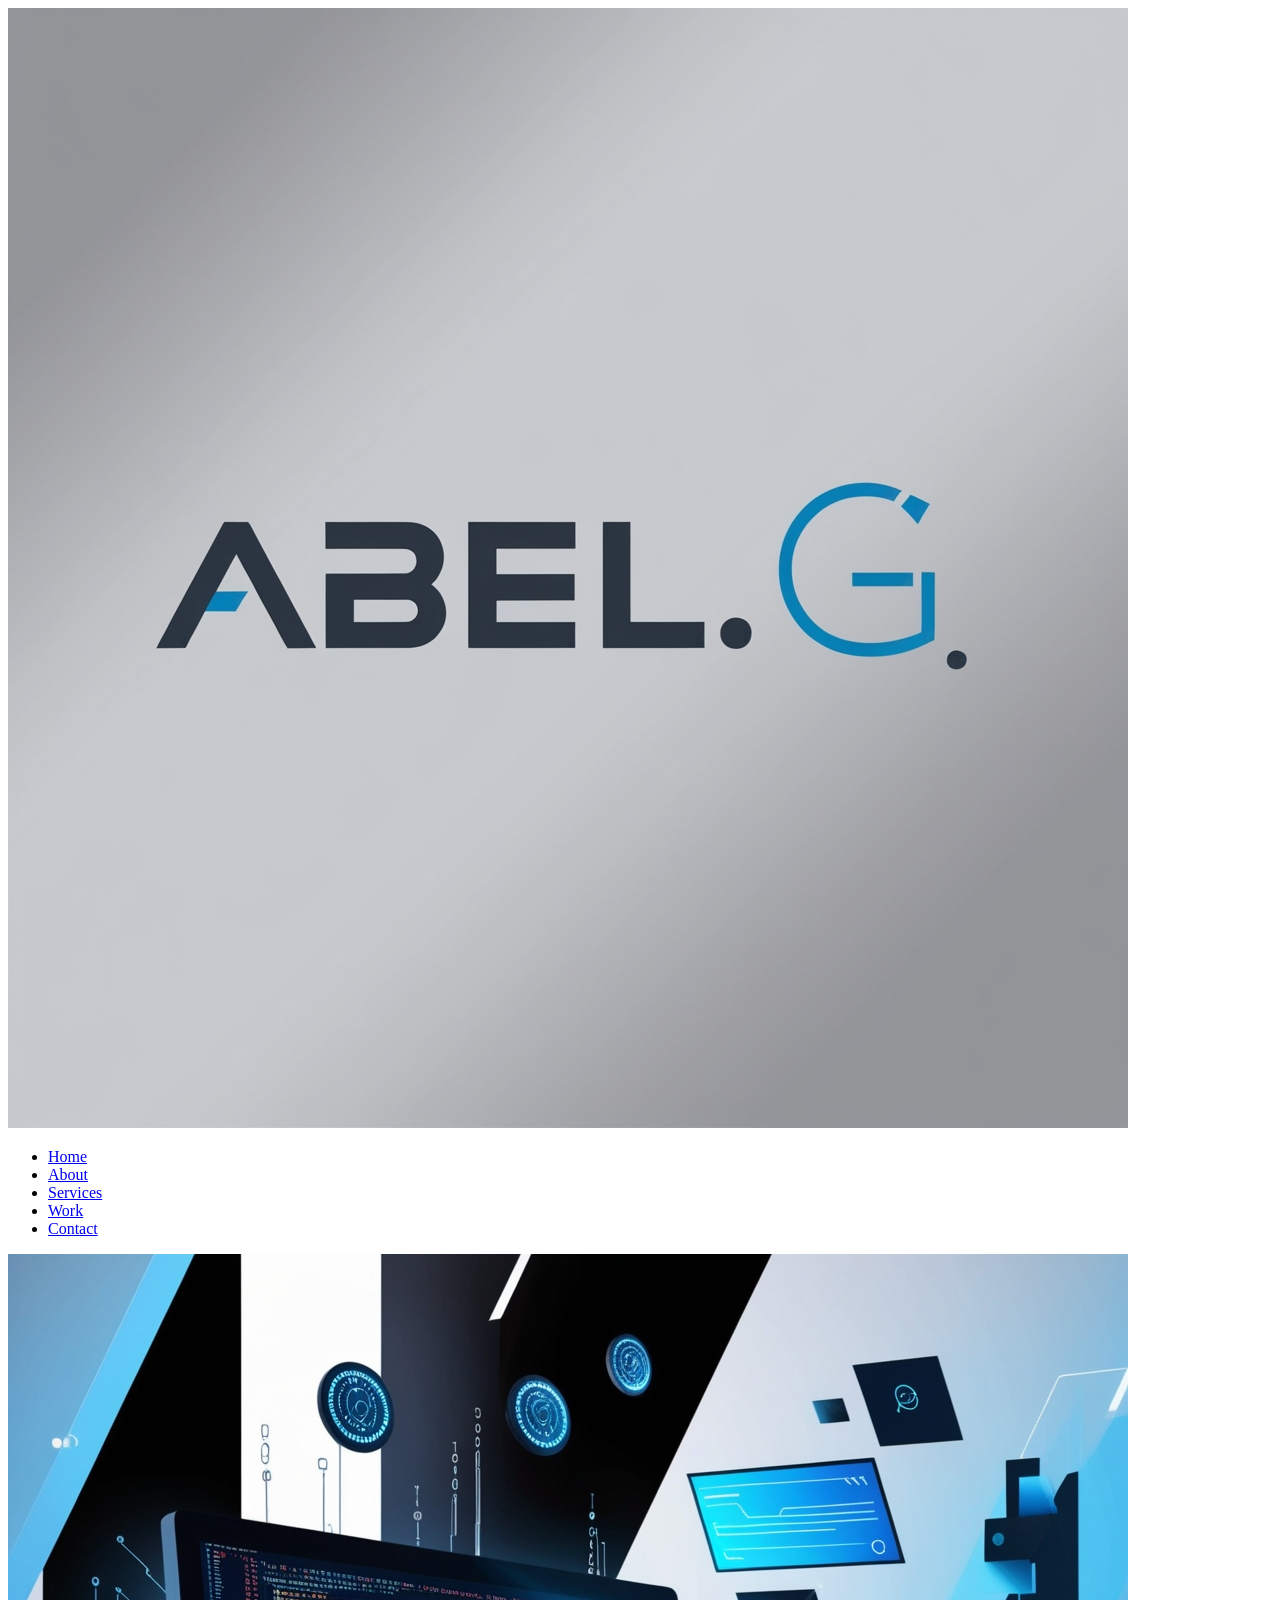
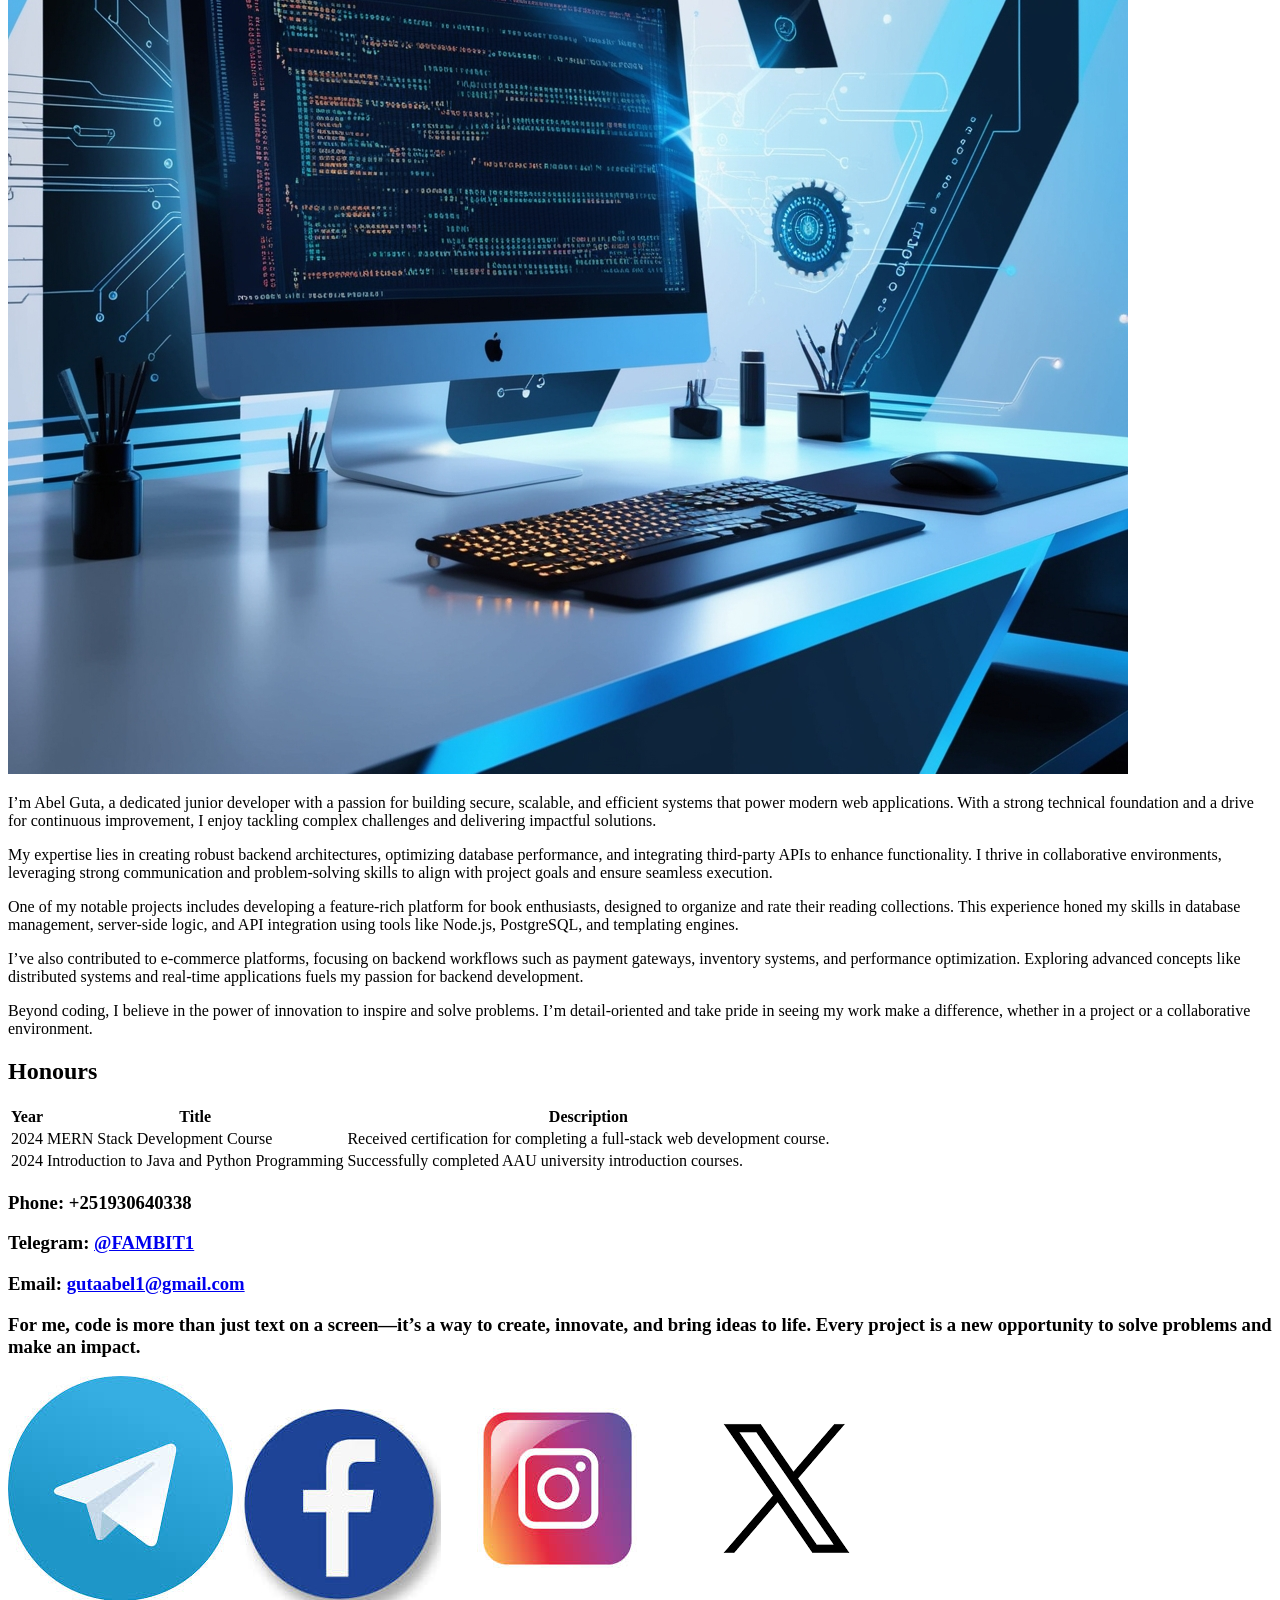
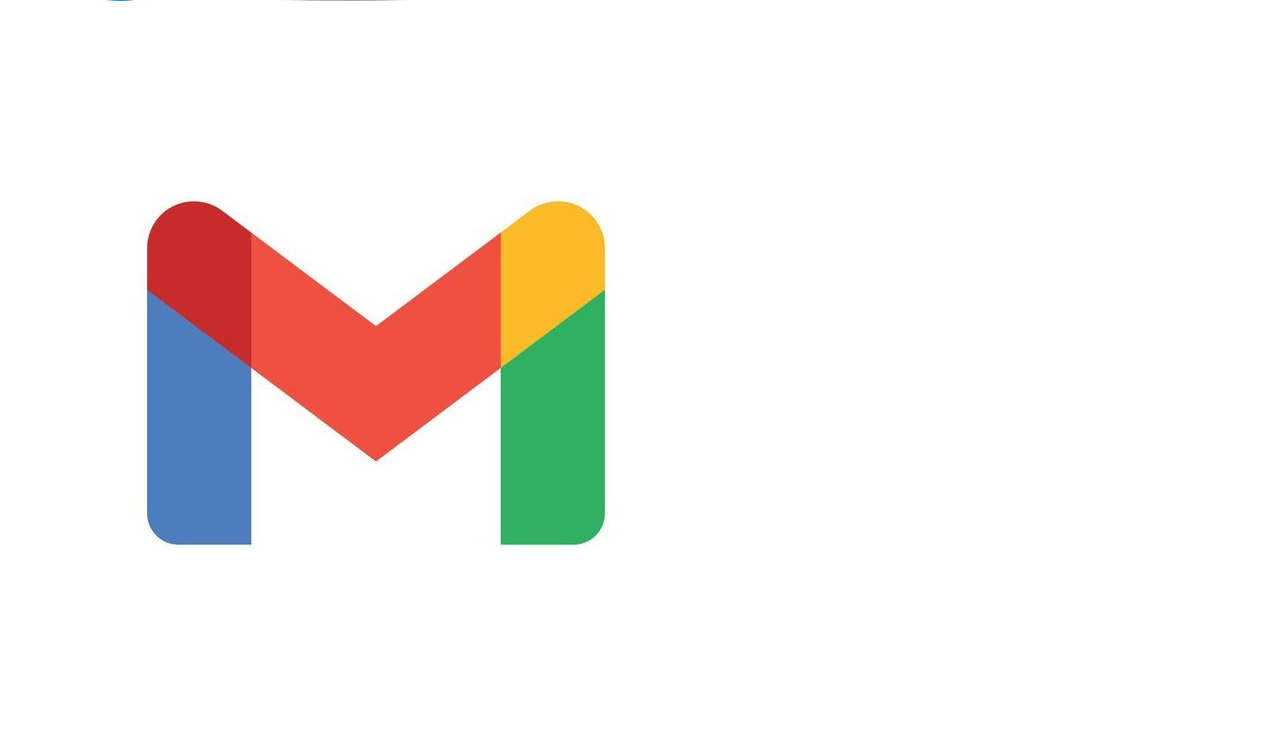
==== src/About.html @ b773e2ee "Add files via upload add the html,image and the Audio files" ====
<!DOCTYPE html>
<html lang="en">
<head>
    <meta charset="UTF-8">
    <meta name="viewport" content="width=device-width, initial-scale=1.0">
    <title>About</title>
</head>
<body>
    <header>
        <div class="logo">
            <img src="./images/logo.jpg" alt="Logo">
        </div>
        <nav>
            <ul>
                <li><a href="./home.html">Home</a></li>
                <li><a href="./About.html">About</a></li>
                <li><a href="./services.html">Services</a></li>
                <li><a href="./work.html">Work</a></li>
                <li><a href="./Contact.html">Contact</a></li>
            </ul>
        </nav>
    </header>
    <main>
        <div class="aboutme">
            <div class="picture">
                <img src="./images/P2.jpg" alt="About Me Visual">
            </div>
            <p>
                I’m Abel Guta, a dedicated junior developer with a passion for building secure, scalable, and efficient systems that power modern web applications. With a strong technical foundation and a drive for continuous improvement, I enjoy tackling complex challenges and delivering impactful solutions.
            </p>
            <p>
                My expertise lies in creating robust backend architectures, optimizing database performance, and integrating third-party APIs to enhance functionality. I thrive in collaborative environments, leveraging strong communication and problem-solving skills to align with project goals and ensure seamless execution.
            </p>
            <p>
                One of my notable projects includes developing a feature-rich platform for book enthusiasts, designed to organize and rate their reading collections. This experience honed my skills in database management, server-side logic, and API integration using tools like Node.js, PostgreSQL, and templating engines.
            </p>
            <p>
                I’ve also contributed to e-commerce platforms, focusing on backend workflows such as payment gateways, inventory systems, and performance optimization. Exploring advanced concepts like distributed systems and real-time applications fuels my passion for backend development.
            </p>
            <p>
                Beyond coding, I believe in the power of innovation to inspire and solve problems. I’m detail-oriented and take pride in seeing my work make a difference, whether in a project or a collaborative environment.
            </p>
        </div>

        <section class="accomplishments">
            <h2>Honours</h2>
            <table >
                <thead>
                    <tr>
                        <th>Year</th>
                        <th>Title</th>
                        <th>Description</th>
                    </tr>
                </thead>
                <tbody>
                    <tr>
                        <td>2024</td>
                        <td>MERN Stack Development Course</td>
                        <td>Received certification for completing a full-stack web development course.</td>
                    </tr>
                    <tr>
                        <td>2024</td>
                        <td>Introduction to Java and Python Programming</td>
                        <td>Successfully completed AAU university introduction courses.</td>
                    </tr>
                </tbody>
            </table>
        </section>
    </main>
    <footer>
        <div class="address">
            <h3>Phone: +251930640338</h3>
            <h3>Telegram: <a href="https://t.me/FAMBIT1">@FAMBIT1</a></h3>
            <h3>Email: <a href="mailto:gutaabel1@gmail.com">gutaabel1@gmail.com</a></h3>
        </div>
        <div class="footerDescription">
            <h3>For me, code is more than just text on a screen—it’s a way to create, innovate, and bring ideas to life. Every project is a new opportunity to solve problems and make an impact.</h3>
        </div>
        <div class="socialmedia">
            <a href="https://t.me/@FAMBIT1"><img src="./images/telegram.jfif" alt="Telegram"></a>
            <a href="https://www.facebook.com/alphacap546"><img src="./images/facebook.jfif" alt="Facebook"></a>
            <a href="https://www.instagram.com/alphacap546"><img src="./images/insta.jfif" alt="Instagram"></a>
            <a href="https://twitter.com/@alphacap546"><img src="./images/x.png" alt="Twitter"></a>
            <a href="mailto:gutaabel1@gmail.com"><img src="./images/gmail.jpg" alt="Gmail"></a>
        </div>
    </footer>
</body>
</html>
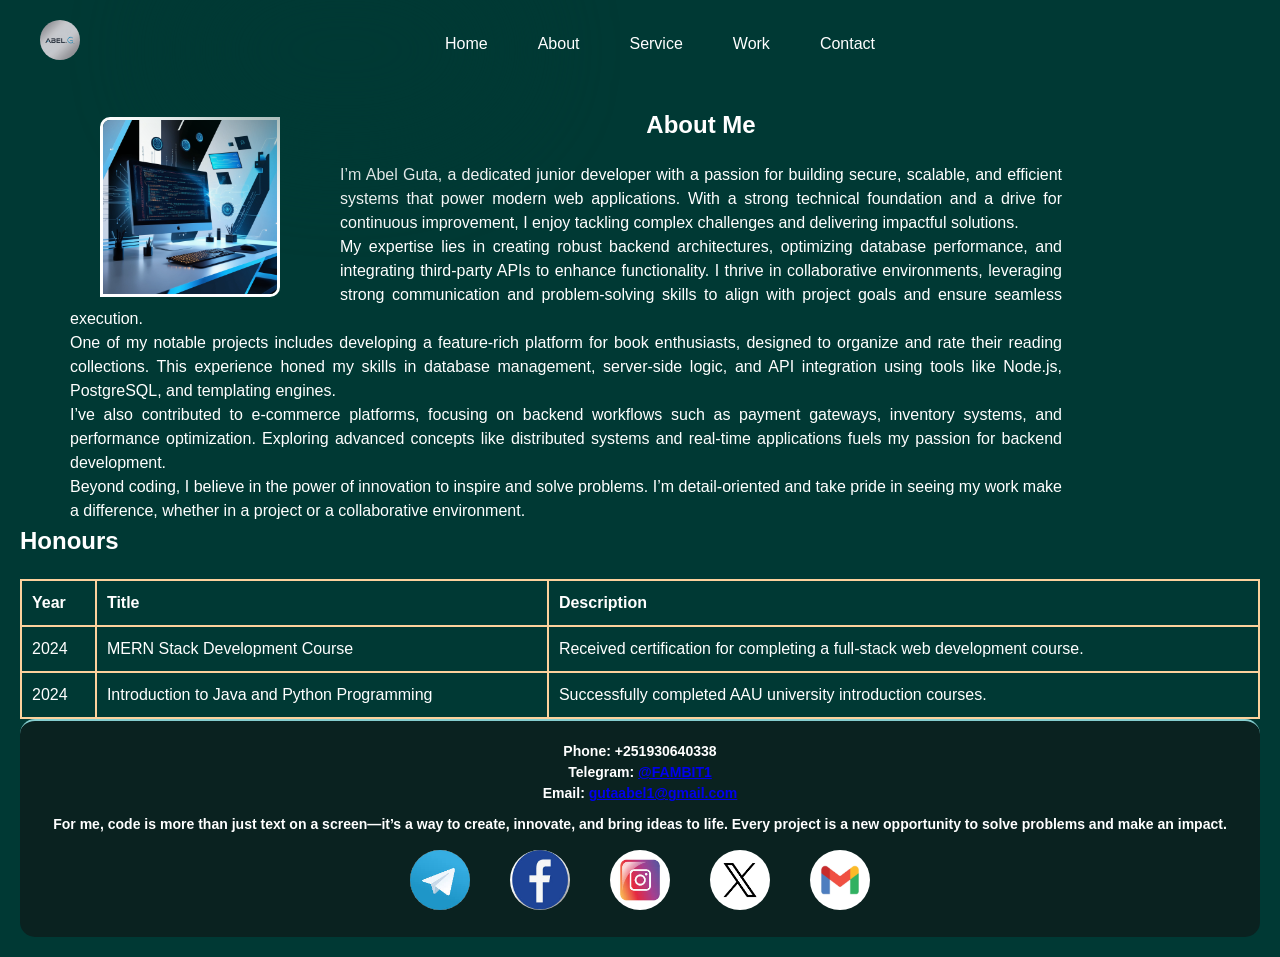
==== commit 1e3d8fd7: "Final branch implementation with responsiveness and accessibility fixes" ====
--- a/src/About.html
+++ b/src/About.html
@@ -3,6 +3,7 @@
 <head>
     <meta charset="UTF-8">
     <meta name="viewport" content="width=device-width, initial-scale=1.0">
+    <link rel="stylesheet" href="./css/about.css">
     <title>About</title>
 </head>
 <body>
@@ -10,41 +11,47 @@
         <div class="logo">
             <img src="./images/logo.jpg" alt="Logo">
         </div>
+        <div class="hamburger"></div>
         <nav>
             <ul>
-                <li><a href="./home.html">Home</a></li>
+                <li><a href="../home.html">Home</a></li>
                 <li><a href="./About.html">About</a></li>
-                <li><a href="./services.html">Services</a></li>
-                <li><a href="./work.html">Work</a></li>
+                <li><a href="./services.html">Service</a></li>
+                <li><a href="./Portfolio.html">Work</a></li>
                 <li><a href="./Contact.html">Contact</a></li>
             </ul>
         </nav>
-    </header>
+    </header>    
     <main>
         <div class="aboutme">
-            <div class="picture">
-                <img src="./images/P2.jpg" alt="About Me Visual">
+            <div class="content">
+                <div class="photo">
+                    <img src="./images/P2.jpg" alt="Main Visual">
+                </div>
+                <h2>About Me</h2>
+                <p>
+                    I’m Abel Guta, a dedicated junior developer with a passion for building secure, scalable, and efficient systems that power modern web applications. With a strong technical foundation and a drive for continuous improvement, I enjoy tackling complex challenges and delivering impactful solutions.
+                </p>
+                </p>
+                <p>
+                    My expertise lies in creating robust backend architectures, optimizing database performance, and integrating third-party APIs to enhance functionality. I thrive in collaborative environments, leveraging strong communication and problem-solving skills to align with project goals and ensure seamless execution.
+                </p>
+                <p id="full">
+                    One of my notable projects includes developing a feature-rich platform for book enthusiasts, designed to organize and rate their reading collections. This experience honed my skills in database management, server-side logic, and API integration using tools like Node.js, PostgreSQL, and templating engines.
+                </p>
+                <p id="full">
+                    I’ve also contributed to e-commerce platforms, focusing on backend workflows such as payment gateways, inventory systems, and performance optimization. Exploring advanced concepts like distributed systems and real-time applications fuels my passion for backend development.
+                </p>
+                <p id="full">
+                    Beyond coding, I believe in the power of innovation to inspire and solve problems. I’m detail-oriented and take pride in seeing my work make a difference, whether in a project or a collaborative environment.
+                </p>
             </div>
-            <p>
-                I’m Abel Guta, a dedicated junior developer with a passion for building secure, scalable, and efficient systems that power modern web applications. With a strong technical foundation and a drive for continuous improvement, I enjoy tackling complex challenges and delivering impactful solutions.
-            </p>
-            <p>
-                My expertise lies in creating robust backend architectures, optimizing database performance, and integrating third-party APIs to enhance functionality. I thrive in collaborative environments, leveraging strong communication and problem-solving skills to align with project goals and ensure seamless execution.
-            </p>
-            <p>
-                One of my notable projects includes developing a feature-rich platform for book enthusiasts, designed to organize and rate their reading collections. This experience honed my skills in database management, server-side logic, and API integration using tools like Node.js, PostgreSQL, and templating engines.
-            </p>
-            <p>
-                I’ve also contributed to e-commerce platforms, focusing on backend workflows such as payment gateways, inventory systems, and performance optimization. Exploring advanced concepts like distributed systems and real-time applications fuels my passion for backend development.
-            </p>
-            <p>
-                Beyond coding, I believe in the power of innovation to inspire and solve problems. I’m detail-oriented and take pride in seeing my work make a difference, whether in a project or a collaborative environment.
-            </p>
         </div>
-
+        
+             
         <section class="accomplishments">
             <h2>Honours</h2>
-            <table >
+            <table>
                 <thead>
                     <tr>
                         <th>Year</th>
@@ -63,18 +70,21 @@
                         <td>Introduction to Java and Python Programming</td>
                         <td>Successfully completed AAU university introduction courses.</td>
                     </tr>
+     
                 </tbody>
             </table>
         </section>
     </main>
     <footer>
-        <div class="address">
-            <h3>Phone: +251930640338</h3>
-            <h3>Telegram: <a href="https://t.me/FAMBIT1">@FAMBIT1</a></h3>
-            <h3>Email: <a href="mailto:gutaabel1@gmail.com">gutaabel1@gmail.com</a></h3>
-        </div>
         <div class="footerDescription">
-            <h3>For me, code is more than just text on a screen—it’s a way to create, innovate, and bring ideas to life. Every project is a new opportunity to solve problems and make an impact.</h3>
+            <div id="address">
+                <h3>Phone: +251930640338</h3>
+                <h3>Telegram: <a href="#">@FAMBIT1</a></h3>
+                <h3>Email: <a href="mailto:gutaabel1@gmail.com">gutaabel1@gmail.com</a></h3>
+            </div>
+            <div id="slogan">
+                <h3>For me, code is more than just text on a screen—it’s a way to create, innovate, and bring ideas to life. Every project is a new opportunity to solve problems and make an impact.</h3>
+            </div>
         </div>
         <div class="socialmedia">
             <a href="https://t.me/@FAMBIT1"><img src="./images/telegram.jfif" alt="Telegram"></a>
@@ -84,5 +94,6 @@
             <a href="mailto:gutaabel1@gmail.com"><img src="./images/gmail.jpg" alt="Gmail"></a>
         </div>
     </footer>
+    <script src="./script/aboutscript.js"></script>
 </body>
 </html>
--- a/src/css/about.css
+++ b/src/css/about.css
@@ -0,0 +1,812 @@
+body, h1, h2, h3, p, ul, li, a, img, button {
+    margin: 0;
+    padding: auto;
+    box-sizing: border-box;
+}
+body {
+    font-family: 'Arial', sans-serif;
+    line-height: 1.5;
+    color: #fff;
+    background-color: #003934;
+    padding: 20px;
+    position: relative;
+    overflow-x: hidden;
+    display: grid;
+    grid-template-rows: auto 1fr auto;
+    min-height: 100vh;
+    margin: 0; 
+}
+.container {
+    width: 80%; 
+    margin: auto;
+    padding:auto;
+}
+header {
+    display: flex;
+    align-items: center;
+    justify-content: space-between;
+    margin-bottom: 20px;
+    padding: 0 20px;
+    position: relative;
+    z-index: 2;
+}
+header::before {
+    content: '';
+    position: absolute;
+    top: -70px;
+    left: 150px;
+    width: 350px;
+    height: 200px;
+    background-color: #003934;
+    opacity: 0.5;
+    border-radius: 50%;
+    filter: blur(50px);
+    z-index: 0;
+}
+
+header .logo img {
+    width: 40px;
+    height: auto;
+    border-radius: 50%;
+}
+
+header .hamburger {
+    display: block;
+    width: 30px;
+    height: 3px;
+    background-color: #fff;
+    position: relative;
+    cursor: pointer;
+}
+
+header .hamburger::before,
+header .hamburger::after {
+    content: '';
+    position: absolute;
+    width: 30px;
+    height: 3px;
+    background-color: #fff;
+    left: 0;
+}
+
+header .hamburger::before {
+    top: -8px;
+}
+
+header .hamburger::after {
+    top: 8px;
+}
+
+header nav {
+    position: fixed;
+    top: 0;
+    right: 0;
+    height: 100vh;
+    width: 70%;
+    background: #003934;
+    transform: translateX(100%);
+    transition: transform 0.3s ease-in-out;
+    z-index: 1;
+}
+.nav-active {
+    transform: translateX(0);
+}
+
+header nav ul {
+    list-style: none;
+    display: flex;
+    flex-direction: column;
+    padding: 20px;
+}
+
+header nav ul li {
+    margin-bottom: 10px;
+    text-align: center;
+}
+
+header nav ul li a {
+    color: #fff;
+    text-decoration: none;
+    font-size: 16px;
+}
+.aboutme h2 {
+    text-align: center;
+    margin: 20px 0;
+}
+.aboutme p {
+    text-align: justify;
+}
+
+.content {
+    width: 100%;
+    grid-template-columns: 1fr;
+    gap: 20px;
+}
+.photo img {
+    width: 120px;
+    height: 120px;
+    border-radius: 50%;
+    margin: 10px auto;
+    border: 3px solid #fff;
+    display: block;
+}
+.buttons {
+    display: flex;
+    flex-direction: row;
+    justify-content: space-between;
+    margin-top: 20px;
+}
+.buttons a {
+    text-decoration: none;
+    color: #fff;
+    padding: 10px 15px;
+    border-radius: 15px;
+    text-align: center;
+}
+#Education, button {
+    background-color: #775ADF;
+    color: #fff;
+    border:none;
+    padding: 10px 20px;
+    border-radius: 5px;
+    cursor: pointer;
+    font-size: 14px;
+    margin-top: 10px;
+}
+#Education{
+    background-color: #0E062B;
+    border:1px solid#775ADF; 
+}
+table {
+    width: 100%;
+    border-collapse: collapse;
+    margin-top: 20px;
+}
+
+table, th, td {
+    border: 2px solid #FCD19C;
+}
+thead {
+    background-color: #003934;
+}
+thead th {
+    color: #fff;
+    padding: 10px;
+    text-align: left;
+}
+tbody tr {
+    background-color: #003934;
+}
+tbody td {
+    color: #fff;
+    padding: 10px;
+}
+footer {
+    padding: 20px;
+    border-top: 2px solid #85CECF;
+    border-radius: 15px;
+    background: #0A2220;
+    text-align: center;
+}
+footer .footerDescription {
+    display: flex;
+    flex-direction: column;
+    gap: 10px;
+    margin-bottom: 15px;
+}
+
+footer .socialmedia {
+    display: flex;
+    justify-content: center;
+    gap: 15px;
+}
+footer .socialmedia a img {
+    width: 30px;
+    height: 30px;
+    border-radius: 50%;
+}
+@media (max-width: 768px) {
+    header {
+        padding: 10px 15px;
+    }
+    header .hamburger {
+        display: block;
+    }
+    header nav {
+        width: 50%;
+        height: 40vh;
+        padding: 20px;
+        overflow-y: auto;         
+    }
+
+    header nav ul {
+        padding: 0;
+        gap: 15px;
+    }
+    header nav ul li a {
+        display: block;
+        padding: 10px 20px;       
+        background-color: #003934;
+        color: #fff;
+        border-top-left-radius: 5px;
+        border-bottom-right-radius: 5px;
+        text-decoration: none;
+        text-align: center;
+        font-size: 18px;
+        transition: background-color 0.3s ease;
+    }
+    header nav ul li a:hover {
+        background-color: #003934; 
+    }
+    .buttons {
+        flex-direction: row;
+        justify-content: space-around;
+    }
+
+    .photo img {
+        width: 150px;
+        height: 150px;
+    }
+
+    footer .footerDescription {
+        flex-direction: row;
+        justify-content: space-between;
+    }
+}
+@media only screen and (min-width: 700px) and (max-width: 840px) and (orientation: landscape) { 
+    body {
+        padding: 25px;
+    }
+    header {
+        padding: 10px 15px;
+    }
+    header .hamburger {
+        display: block;
+        width: 30px;
+        height: 3px;
+        background-color: #fff;
+        position: relative;
+        cursor: pointer;
+    }
+    header .hamburger::before,
+    header .hamburger::after {
+        content: '';
+        position: absolute;
+        width: 30px;
+        height: 3px;
+        background-color: #fff;
+        left: 0;
+    }
+    header .hamburger::before {
+        top: -8px;
+    }
+    header .hamburger::after {
+        top: 8px;
+    }
+    header nav {
+        position: fixed;
+        top: 0;
+        right: 0;
+        height: 100vh;
+        width: 70%;
+        background: #003934;
+        transform: translateX(100%);
+        transition: transform 0.3s ease-in-out;
+        z-index: 1;
+    }
+    .nav-active {
+        transform: translateX(0);
+    }
+    header nav ul {
+        list-style: none;
+        display: flex;
+        flex-direction: column;
+        padding: 20px;
+    }
+    header nav ul li {
+        margin-bottom: 10px;
+        text-align: center;
+    }
+    header nav ul li a {
+        color: #fff;
+        text-decoration: none;
+        font-size: 16px;
+        padding: 10px;
+        border-radius: 5px;
+        background-color: #003934;
+        transition: background-color 0.3s ease;
+    }
+    header nav ul li a:hover {
+        background-color: #003934;
+    }
+    .aboutme h2 {
+        text-align: center;
+        font-size: 22px;
+    }
+    .photo img {
+        width: 150px;
+        height: 150px;
+        border-radius: 50%;
+        margin: 10px auto;
+        border: 3px solid #fff;
+        display: block;
+    }
+    .buttons {
+        display: flex;
+        justify-content: space-around;
+        gap: 10px;
+        margin: 20px;
+    }
+    footer {
+        padding: 20px;
+    }
+    footer .socialmedia a img {
+        width: 30px;
+        height: 30px;
+        border-radius: 50%;
+    }
+}
+
+
+@media only screen and (min-width: 768px) and (max-width: 1024px) and (orientation: portrait) {
+    body {
+        display: grid;
+        grid-template-rows: auto 1fr auto;
+        min-height: 100vh;
+        font-family: 'Arial', sans-serif;
+        line-height: 1.5;
+        color: #fff;
+        background-color: #003934; 
+        padding: 20px;
+        overflow-x: hidden;
+        position: relative;
+    }
+    header .hamburger {
+        display: none;
+    }
+    header nav {
+        position: relative;
+        transform: none;
+        height: auto;
+        width: 100%;
+        background: none;
+        display: flex;
+        justify-content: center;
+        align-items: center;
+    }
+    header nav ul {
+        display: flex;
+        flex-direction: row;
+        gap: 30px;
+        padding: 0;
+        margin: 0;
+        box-shadow: none;
+    }
+    header nav ul li {
+        margin: 0 10px;
+    }
+    header nav ul li a {
+        font-size: 18px;
+        color: #fff;
+    }
+    .aboutme {
+        display: flex;
+        flex-wrap: wrap;
+        max-width: 900px;
+        margin: 50px auto;
+        padding: 20px;
+        border-radius: 15px;
+        gap: 20px;
+    }
+    .photo {
+        flex: 1 1 250px;
+    }
+    .photo img {
+        width: 100%;
+        max-width: 220px;
+        height: auto;
+        border-radius: 10px;
+        object-fit: cover;
+        float:left;
+    }
+    .content {
+        flex: 2 1 400px;
+    }
+    .content h2 {
+        margin: 0 0 10px;
+        font-size: 21px;
+        color: #FFFFFF;
+    }
+    .content p {
+        line-height: 1.6;
+        float:right;
+    }
+    .buttons {
+        display: flex;
+        justify-content: space-between;
+        gap: 20px;
+        margin-top: 20px;
+    }
+    .buttons a {
+        text-decoration: none;
+        color: #fff;
+    }
+    button {
+        background-color: #775ADF;
+        color: #fff;
+        border: none;
+        padding: 12px 24px;
+        border-radius: 5px;
+        cursor: pointer;
+        font-size: 16px;
+        margin-top: 10px;
+    }
+    table {
+        width: 95%;
+        border-collapse: collapse;
+        margin: 20px auto;
+    }
+    table, th, td {
+        border: 2px solid #FCD19C;
+    }
+    thead {
+        background-color: #003934;
+    }
+    thead th {
+        color: #fff;
+        padding: 12px;
+        text-align: left;
+        border: 2px solid #FCD19C;
+    }
+    tbody tr {
+        background-color: #003934;
+    }
+    tbody tr:nth-child(even) {
+        background-color: #003934;
+    }
+    tbody td {
+        color: #fff;
+        padding: 12px;
+        border: 2px solid #FCD19C;
+    }
+    footer {
+        margin: 0;
+        padding: 25px;
+        border-top: 2px solid #85CECF;
+        border-radius: 15px 15px 0 0;
+        background: #0A2220;
+    }
+    .footerDescription {
+        display: flex;
+        justify-content: space-around;
+        gap: 20px;
+        margin-bottom: 0;
+    }
+    .socialmedia {
+        margin-top: 0;
+        padding: 0;
+    }
+    footer .address, footer .footerDescription {
+        margin-bottom: 15px;
+        font-size: 11px;
+    }
+    footer .address h3, footer .footerDescription h3 {
+        color: #fff;
+    }
+    footer .socialmedia {
+        display: flex;
+        justify-content: center;
+        gap: 20px;
+    }
+    footer .socialmedia a img {
+        width: 40px;
+        height: 40px;
+        border-radius: 50%;
+    }
+    footer:hover {
+        border-color: rgba(255, 255, 255, 0.8);
+        transform: translateY(-5px);
+        transition: all 0.3s ease-in-out;
+    }
+}
+@media (min-width: 769px) and (max-width: 1024px) and (orientation: landscape) {
+    body {
+        display: grid;
+        grid-template-rows: auto 1fr auto;
+        min-height: 100vh;
+        font-family: 'Arial', sans-serif;
+        line-height: 1.5;
+        color: #fff;
+        background-color: #003934;
+        padding: 20px;
+        overflow-x: hidden;
+        position: relative;
+    }
+    header .hamburger {
+        display: none;
+    }
+    header nav {
+        position: relative;
+        transform: none;
+        height: auto;
+        width: 100%;
+        background: none;
+        display: flex;
+        justify-content: center;
+        align-items: center;
+    }
+    header nav ul {
+        display: flex;
+        flex-direction: row;
+        gap: 40px;
+        padding: 0;
+        margin: 0;
+        box-shadow: none;
+    }
+    header nav ul li {
+        margin: 0 15px;
+    }
+    header nav ul li a {
+        font-size: 20px;
+        color: #fff;
+    }
+    .aboutme {
+        max-width: 1000px;
+        margin: 50px auto;
+        
+        border-radius: 15px;
+        overflow: hidden;
+        position: relative;
+    }
+    .photo {
+        float: left;
+        width: 250px;
+        margin-right: 30px;
+        margin-bottom: 20px;
+    }
+
+    .photo img {
+        width: 100%;
+        height: auto;
+        border-radius: 10px;
+        object-fit: cover;
+    }
+
+    .content {
+        margin-left: 20px;
+        margin-right: 30px; 
+        margin-top: -10px;
+        text-align: center; 
+    }
+
+    .content h2 {
+        margin: 0 0 10px;
+        font-size: 26px;
+        color: #FFFFFF;
+    }
+
+    .content p {
+        line-height: 1.6;
+    }
+
+    .buttons {
+        display: flex;
+        justify-content: space-between;
+        gap: 30px;
+        margin-top: 30px;
+    }
+
+    .buttons a {
+        text-decoration: none;
+        color: #fff;
+    }
+
+    button {
+        background-color: #775ADF;
+        color: #fff;
+        border: none;
+        padding: 15px 30px;
+        border-radius: 5px;
+        cursor: pointer;
+        font-size: 18px;
+        margin-top: 10px;
+    }
+
+    table {
+        width: 98%;
+        border-collapse: collapse;
+        margin: 30px auto;
+    }
+
+    table, th, td {
+        border: 2px solid #FCD19C;
+    }
+
+    thead {
+        background-color: #FCD19C;
+    }
+
+    thead th {
+        color: #fff;
+        padding: 14px;
+        text-align: left;
+        border: 2px solid #FCD19C;
+    }
+
+    tbody tr {
+        background-color: #003934;
+    }
+
+    tbody tr:nth-child(even) {
+        background-color: #003934;
+    }
+
+    tbody td {
+        color: #fff;
+        padding: 14px;
+        border: 2px solid #FCD19C;
+    }
+
+    footer {
+        margin: 0;
+        padding: 30px;
+        border-top: 2px solid #85CECF;
+        border-radius: 15px 15px 0 0;
+        background: #0A2220;
+    }
+
+    .footerDescription {
+        display: flex;
+        justify-content: space-around;
+        gap: 25px;
+        margin-bottom: 0;
+    }
+
+    .socialmedia {
+        margin-top: 0;
+        padding: 0;
+    }
+
+    footer .address,
+    footer .footerDescription {
+        margin-bottom: 20px;
+        font-size: 12px;
+    }
+
+    footer .address h3,
+    footer .footerDescription h3 {
+        color: #fff;
+    }
+
+    footer .socialmedia {
+        display: flex;
+        justify-content: center;
+        gap: 25px;
+    }
+
+    footer .socialmedia a img {
+        width: 50px;
+        height: 50px;
+        border-radius: 50%;
+    }
+
+    footer:hover {
+        border-color: rgba(255, 255, 255, 0.8);
+        transform: translateY(-5px);
+        transition: all 0.3s ease-in-out;
+    }
+
+}
+@media (min-width:1025px){
+    body{
+        font-family: 'Arial', sans-serif;
+        line-height: 1.5;
+        color: #fff;
+        background-color: #003934; 
+        padding: 20px;
+        overflow-x: hidden;
+        position: relative;
+    }
+    
+    header .hamburger {
+        display: none;
+    }
+
+    header nav {
+        position: relative; 
+        transform: none; 
+        height: auto; 
+        width: 100%; 
+        background: none; 
+        display: flex;
+        justify-content: center; 
+        align-items: center;
+    }
+    header nav ul {
+        display: flex; 
+        flex-direction: row;
+        background: none; 
+        padding: 0; 
+        margin: 0; 
+        box-shadow: none; 
+        justify-content: center; 
+        gap: 20px; 
+    }
+
+    header nav ul li {
+        margin: 0 15px; 
+    }
+
+    header nav ul li a {
+        font-size: 16px; 
+        color: #fff; 
+    }
+    .content{
+        width:80%;
+        margin-left: 50px;
+    }
+    .content img{
+        width: 100%;
+        max-width: 180px;
+        height: auto;
+        border-top-left-radius: 10px;
+        border-top-right-radius:0px ;
+        border-bottom-right-radius:10px ;
+        border-bottom-left-radius: 0;
+        
+        object-fit: cover; 
+        float: left;
+        margin-right: 60px;
+        margin-left: 30px;
+    }
+    .content h2 p{
+        float: right;
+    }
+    .content p{
+        text-align: justify;
+    }
+    footer {
+        position: relative;
+        margin: 0;
+        bottom: 0; 
+        left: 0; 
+        border-top: 2px solid #85CECF;
+        border-radius: 15px 15px 15px 15px; 
+        background: #0A2220;
+        z-index: 1; 
+    }
+    .footerDescription {
+        display: flex;
+        justify-content: space-around;
+        gap: 20px;
+        margin-bottom: 0;
+    }
+    .socialmedia {
+        margin-top: 0;
+        padding: 0;
+    }
+    footer .address, footer .footerDescription {
+        margin-bottom: 15px;
+        font-size: 12px;
+    }
+    footer .address h3, footer .footerDescription h3 {
+        color: #fff;
+    }
+    footer .socialmedia {
+        display: flex;
+        justify-content: center;
+        gap:40px;
+        border-radius: 50%;
+    }
+    footer .socialmedia a img {
+        width: 60px;
+        height: 60px;
+        border-radius: 50%;
+    }
+    footer:hover {
+        border-color: rgba(255, 255, 255, 0.8); 
+        transform: translateY(-5px); 
+        transition: all 0.3s ease-in-out;
+    }
+}
+
